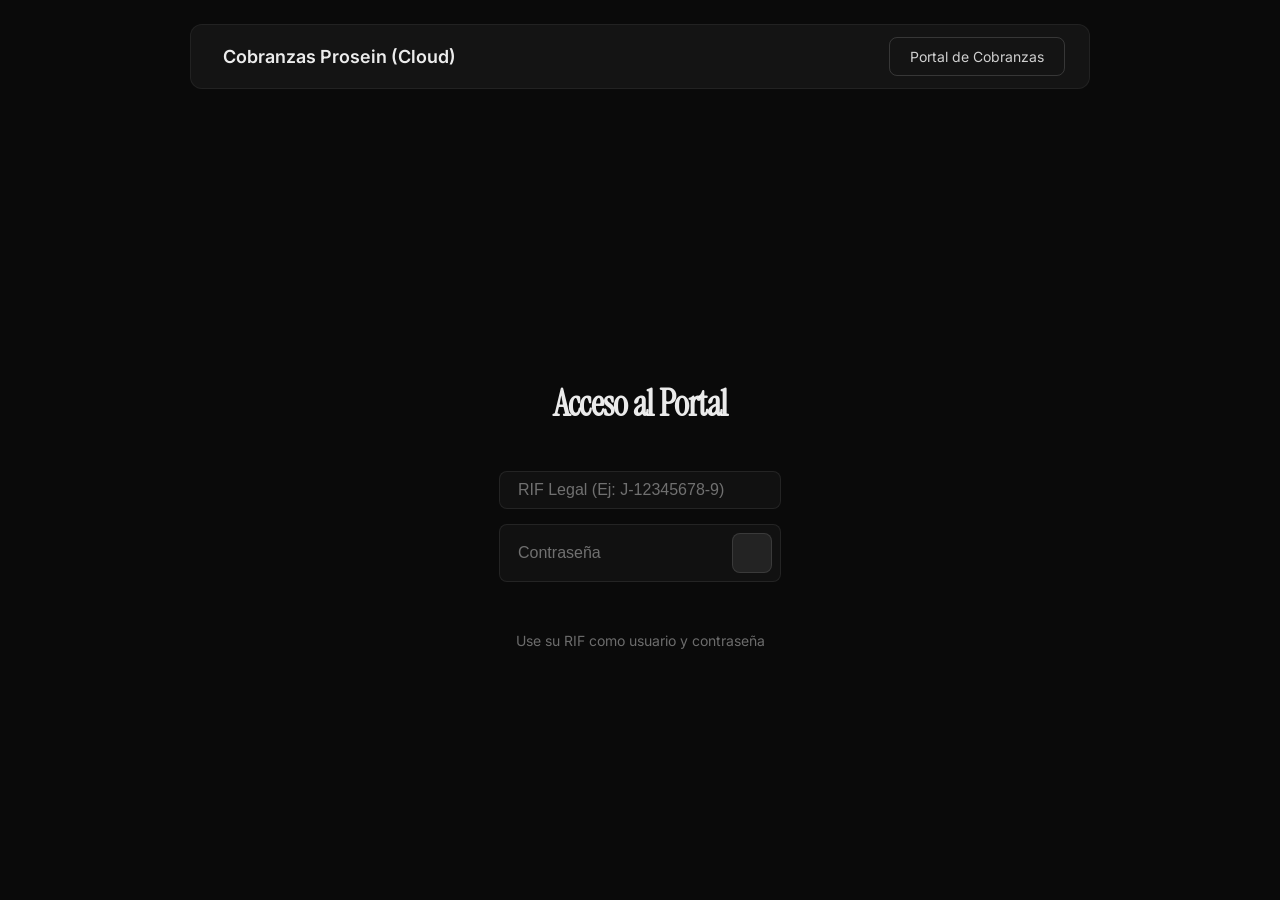
==== index.html @ 5aa5eebe "Rename Index.html to index.html" ====
<!DOCTYPE html>
<html lang="es">
<head>
    <meta charset="UTF-8">
    <meta name="viewport" content="width=device-width, initial-scale=1.0">
    <title>Portal de Cobranzas</title>
    <link rel="preconnect" href="https://fonts.googleapis.com">
    <link rel="preconnect" href="https://fonts.gstatic.com" crossorigin>
    <link rel="stylesheet" href="styles.css">

    <!-- CDN en orden correcto: Supabase → SheetJS → Lucide → app.js -->
    <script src="https://cdn.jsdelivr.net/npm/@supabase/supabase-js@2"></script>
    <script src="https://cdn.jsdelivr.net/npm/chart.js@4.4.2/dist/chart.umd.min.js"></script>
    <script src="https://cdn.sheetjs.com/xlsx-0.20.1/package/dist/xlsx.full.min.js"></script>
    <script src="https://unpkg.com/lucide@latest/dist/umd/lucide.js"></script>
</head>
<body>

    <!-- ===================== LOADER GLOBAL ===================== -->
    <div id="global-loader" class="hidden" style="position:fixed; inset:0; background:rgba(0,0,0,0.9); z-index:9999; display:none; flex-direction:column; justify-content:center; align-items:center; backdrop-filter: blur(10px);">
        <i data-lucide="loader-2" style="color:#22c55e; width:48px; height:48px; animation: spin 1s linear infinite;"></i>
        <p id="loader-text" style="color:white; margin-top:15px; font-family:monospace; letter-spacing: 2px;">SINCRONIZANDO CON LA NUBE...</p>
    </div>
    <style>@keyframes spin { 100% { transform: rotate(360deg); } }</style>

    <div class="app-container">

        <!-- ===================== NAVBAR ===================== -->
        <nav class="navbar">
            <div class="nav-inner liquid-glass">
                <div class="nav-brand">
                    <i data-lucide="globe"></i> Cobranzas Prosein (Cloud)
                </div>
                <div id="nav-actions">
                    <button id="btn-logout" class="btn-outline hidden"><i data-lucide="log-out"></i> Cerrar Sesión</button>
                    <span id="nav-status" class="btn-outline" style="pointer-events: none;">Portal de Cobranzas</span>
                </div>
            </div>
        </nav>

        <main class="main-content">

            <!-- ===================== LOGIN ===================== -->
            <section id="login-section" class="panel">
                <h1 class="title font-serif">Acceso al Portal</h1>
                <form id="login-form">
                    <div class="input-group liquid-glass">
                        <input type="text" id="login-username" placeholder="RIF Legal (Ej: J-12345678-9)" required>
                    </div>
                    <div class="input-group liquid-glass">
                        <input type="password" id="login-password" placeholder="Contraseña" required>
                        <button type="submit" class="btn-icon"><i data-lucide="arrow-right"></i></button>
                    </div>
                    <p id="login-error" class="error-msg hidden">Credenciales inválidas.</p>
                </form>
                <p style="text-align:center; font-size:14px; margin-top:15px; color:rgba(255,255,255,0.4);">
                    Use su RIF como usuario y contraseña
                </p>
            </section>



            <!-- ===================== PANEL ADMINISTRADOR ===================== -->
            <section id="admin-panel" class="panel hidden">

                <!-- Tabs admin -->
                <div style="display:flex;gap:10px;margin-bottom:20px;flex-wrap:wrap;">
                    <button class="btn-outline liquid-glass tab-admin active" onclick="switchAdminTab('dashboard')">
                        <i data-lucide="layout-dashboard"></i> Dashboard
                    </button>
                    <button class="btn-outline liquid-glass tab-admin" onclick="switchAdminTab('alertas')">
                        <i data-lucide="bell"></i> Alertas
                        <span id="badge-venc" style="background:#ef4444;color:black;border-radius:50%;padding:1px 6px;font-size:11px;margin-left:4px;"></span>
                    </button>
                    <button class="btn-outline liquid-glass tab-admin" onclick="switchAdminTab('buscador')">
                        <i data-lucide="search"></i> Clientes
                    </button>
                    <button class="btn-outline liquid-glass tab-admin" onclick="switchAdminTab('pagos')">
                        <i data-lucide="wallet"></i> Pagos
                    </button>
                    <button class="btn-outline liquid-glass tab-admin" onclick="switchAdminTab('cartera')">
                        <i data-lucide="upload-cloud"></i> Cartera
                    </button>
                    <button class="btn-outline liquid-glass tab-admin" onclick="switchAdminTab('usuarios')">
                        <i data-lucide="users"></i> Usuarios
                    </button>
                    <button class="btn-outline liquid-glass tab-admin" onclick="switchAdminTab('retenciones-admin')">
                        <i data-lucide="shield"></i> Retenciones
                    </button>

                </div>

                <!-- ═══════════════════════════════════════════════════
                     TAB 1: DASHBOARD PRINCIPAL
                ════════════════════════════════════════════════════ -->
                <div id="admin-tab-dashboard" class="admin-tab-content" style="width:100%;">

                    <!-- KPI Cards -->
                    <div style="display:grid;grid-template-columns:repeat(auto-fit,minmax(170px,1fr));gap:15px;margin-bottom:20px;">
                        <div class="card liquid-glass" style="text-align:center;padding:20px 15px;">
                            <i data-lucide="credit-card" style="width:24px;height:24px;color:#ef4444;margin:0 auto 8px;"></i>
                            <span style="font-size:11px;color:rgba(255,255,255,0.5);display:block;text-transform:uppercase;letter-spacing:1px;">Cartera Pendiente</span>
                            <strong id="kpi-cartera" class="font-serif" style="font-size:24px;color:#ef4444;">$0.00</strong>
                        </div>
                        <div class="card liquid-glass" style="text-align:center;padding:20px 15px;">
                            <i data-lucide="file-text" style="width:24px;height:24px;color:#3b82f6;margin:0 auto 8px;"></i>
                            <span style="font-size:11px;color:rgba(255,255,255,0.5);display:block;text-transform:uppercase;letter-spacing:1px;">Facturas Pendientes</span>
                            <strong id="kpi-facturas" class="font-serif" style="font-size:28px;color:#3b82f6;">0</strong>
                        </div>
                        <div class="card liquid-glass" style="text-align:center;padding:20px 15px;">
                            <i data-lucide="alert-triangle" style="width:24px;height:24px;color:#eab308;margin:0 auto 8px;"></i>
                            <span style="font-size:11px;color:rgba(255,255,255,0.5);display:block;text-transform:uppercase;letter-spacing:1px;">Facturas Vencidas</span>
                            <strong id="kpi-vencidas" class="font-serif" style="font-size:28px;color:#eab308;">0</strong>
                        </div>
                        <div class="card liquid-glass" style="text-align:center;padding:20px 15px;">
                            <i data-lucide="clock" style="width:24px;height:24px;color:#c084fc;margin:0 auto 8px;"></i>
                            <span style="font-size:11px;color:rgba(255,255,255,0.5);display:block;text-transform:uppercase;letter-spacing:1px;">Pagos por Revisar</span>
                            <strong id="kpi-rev" class="font-serif" style="font-size:28px;color:#c084fc;">0</strong>
                        </div>
                        <div class="card liquid-glass" style="text-align:center;padding:20px 15px;">
                            <i data-lucide="trending-up" style="width:24px;height:24px;color:#22c55e;margin:0 auto 8px;"></i>
                            <span style="font-size:11px;color:rgba(255,255,255,0.5);display:block;text-transform:uppercase;letter-spacing:1px;">Cobrado Este Mes</span>
                            <strong id="kpi-cobrado" class="font-serif" style="font-size:24px;color:#22c55e;">$0.00</strong>
                        </div>
                    </div>

                    <!-- Gráficos -->
                    <div style="display:grid;grid-template-columns:1fr 2fr;gap:15px;margin-bottom:20px;">
                        <!-- Dona -->
                        <div class="card liquid-glass" style="padding:20px;">
                            <h4 style="margin:0 0 15px;font-size:13px;color:rgba(255,255,255,0.5);text-transform:uppercase;letter-spacing:1px;">Estado de Cartera</h4>
                            <div style="position:relative;height:200px;">
                                <canvas id="chart-dona"></canvas>
                            </div>
                        </div>
                        <!-- Barras mensuales -->
                        <div class="card liquid-glass" style="padding:20px;">
                            <h4 style="margin:0 0 15px;font-size:13px;color:rgba(255,255,255,0.5);text-transform:uppercase;letter-spacing:1px;">Cobranza Mensual</h4>
                            <div style="position:relative;height:200px;">
                                <canvas id="chart-barras"></canvas>
                            </div>
                        </div>
                    </div>

                    <!-- Top 5 deudores -->
                    <div class="card liquid-glass" style="margin-bottom:20px;padding:20px;">
                        <h4 style="margin:0 0 15px;font-size:13px;color:rgba(255,255,255,0.5);text-transform:uppercase;letter-spacing:1px;">Top 5 Clientes por Deuda</h4>
                        <div style="position:relative;height:180px;">
                            <canvas id="chart-top5"></canvas>
                        </div>
                    </div>

                    <!-- KPIs secundarios (IDs legacy para compatibilidad) -->
                    <div class="flex-row" style="gap:15px;">
                        <div class="card liquid-glass col-40" style="text-align:center;">
                            <h3 style="margin:0;color:rgba(255,255,255,0.5);font-size:13px;">Clientes Activos</h3>
                            <p id="summary-clientes" class="font-serif" style="font-size:28px;margin:8px 0 0;">0</p>
                        </div>
                        <div class="card liquid-glass col-40" style="text-align:center;">
                            <h3 style="margin:0;color:rgba(255,255,255,0.5);font-size:13px;">Recaudación Aprobada Total</h3>
                            <p id="summary-recaudacion" class="font-serif text-green" style="font-size:28px;margin:8px 0 0;">$0.00</p>
                        </div>
                        <div class="card liquid-glass col-60" style="text-align:center;">
                            <h3 style="margin:0;color:rgba(255,255,255,0.5);font-size:13px;">Saldo Total Pendiente</h3>
                            <p id="summary-monto" class="font-serif" style="font-size:28px;margin:8px 0 0;color:#ef4444;">$0.00</p>
                        </div>
                    </div>
                </div>

                <!-- ═══════════════════════════════════════════════════
                     TAB 2: ALERTAS DE COBRANZA
                ════════════════════════════════════════════════════ -->
                <div id="admin-tab-alertas" class="admin-tab-content hidden" style="width:100%;">

                    <!-- Vencidas -->
                    <div class="card liquid-glass" style="margin-bottom:15px;border-color:#ef4444;">
                        <div style="display:flex;align-items:center;gap:10px;margin-bottom:12px;">
                            <i data-lucide="alert-circle" style="width:20px;height:20px;color:#ef4444;"></i>
                            <h3 style="margin:0;color:#ef4444;font-size:15px;">FACTURAS VENCIDAS</h3>
                        </div>
                        <div class="table-container">
                            <table>
                                <thead><tr><th>Cliente (RIF)</th><th>Factura</th><th>Saldo</th><th>Días Vencida</th></tr></thead>
                                <tbody id="alerts-vencidas-tbody"></tbody>
                            </table>
                        </div>
                    </div>

                    <!-- Próximas a vencer -->
                    <div class="card liquid-glass" style="margin-bottom:15px;border-color:#eab308;">
                        <div style="display:flex;align-items:center;gap:10px;margin-bottom:12px;">
                            <i data-lucide="clock" style="width:20px;height:20px;color:#eab308;"></i>
                            <h3 style="margin:0;color:#eab308;font-size:15px;">PRÓXIMAS A VENCER (7 días)</h3>
                        </div>
                        <div class="table-container">
                            <table>
                                <thead><tr><th>Cliente (RIF)</th><th>Factura</th><th>Vencimiento</th><th>Saldo</th></tr></thead>
                                <tbody id="alerts-proximas-tbody"></tbody>
                            </table>
                        </div>
                    </div>

                    <!-- Pagos parciales -->
                    <div class="card liquid-glass" style="border-color:#3b82f6;">
                        <div style="display:flex;align-items:center;gap:10px;margin-bottom:12px;">
                            <i data-lucide="git-branch" style="width:20px;height:20px;color:#3b82f6;"></i>
                            <h3 style="margin:0;color:#3b82f6;font-size:15px;">PAGOS PARCIALES ACTIVOS</h3>
                        </div>
                        <div class="table-container">
                            <table>
                                <thead><tr><th>Cliente (RIF)</th><th>Factura</th><th>Abonado</th><th>Saldo Restante</th></tr></thead>
                                <tbody id="alerts-parciales-tbody"></tbody>
                            </table>
                        </div>
                    </div>
                </div>

                <!-- ═══════════════════════════════════════════════════
                     TAB 3: BUSCADOR DE CLIENTES
                ════════════════════════════════════════════════════ -->
                <div id="admin-tab-buscador" class="admin-tab-content hidden" style="width:100%;">
                    <div class="card liquid-glass" style="margin-bottom:15px;">
                        <h3 style="margin:0 0 12px;font-size:15px;">Buscar Cliente por RIF</h3>
                        <div style="display:flex;gap:10px;align-items:center;">
                            <div class="input-group liquid-glass" style="flex:1;margin-bottom:0;padding:10px 15px;border-radius:10px;">
                                <input type="text" id="search-rif-input" placeholder="Ej: J-12345678  (Enter para buscar)" style="font-family:monospace;">
                            </div>
                            <button class="btn-solid" onclick="searchClients()"
                                    style="width:auto;background:#3b82f6;color:black;padding:10px 20px;">
                                <i data-lucide="search"></i> Buscar
                            </button>
                        </div>
                    </div>
                    <div id="client-profile-wrap"></div>
                </div>

                <!-- ═══════════════════════════════════════════════════
                     TAB 4: GESTIÓN DE PAGOS
                ════════════════════════════════════════════════════ -->
                <div id="admin-tab-pagos" class="admin-tab-content hidden" style="width:100%;">
                    <div class="card liquid-glass" style="margin-bottom:15px;">
                        <div style="display:flex;justify-content:space-between;align-items:center;margin-bottom:12px;flex-wrap:wrap;gap:10px;">
                            <h3 style="margin:0;font-size:15px;">Filtros</h3>
                            <div style="display:flex;gap:8px;">
                                <button class="btn-solid" onclick="filterPayments()"
                                        style="width:auto;background:#3b82f6;color:black;padding:7px 14px;font-size:13px;">
                                    <i data-lucide="filter"></i> Aplicar
                                </button>
                                <button class="btn-outline" onclick="clearPaymentFilters()"
                                        style="width:auto;padding:7px 14px;font-size:13px;">
                                    Limpiar
                                </button>
                                <button class="btn-outline" onclick="exportPaymentsExcel()"
                                        id="btn-exportar"
                                        style="width:auto;padding:7px 14px;font-size:13px;">
                                    <i data-lucide="download"></i> Excel
                                </button>
                            </div>
                        </div>
                        <div style="display:grid;grid-template-columns:repeat(auto-fit,minmax(150px,1fr));gap:10px;">
                            <div class="input-group liquid-glass" style="margin-bottom:0;padding:8px 12px;border-radius:8px;">
                                <input type="text" id="filtro-rif" placeholder="RIF cliente" style="font-size:13px;font-family:monospace;">
                            </div>
                            <div class="input-group liquid-glass" style="margin-bottom:0;padding:8px 12px;border-radius:8px;">
                                <input type="text" id="filtro-factura" placeholder="N° Factura" style="font-size:13px;">
                            </div>
                            <div class="input-group liquid-glass" style="margin-bottom:0;padding:8px 12px;border-radius:8px;">
                                <select id="filtro-status" style="background:transparent;color:white;border:none;width:100%;outline:none;font-size:13px;">
                                    <option value="" style="color:black;">Todos los estados</option>
                                    <option value="Pendiente" style="color:black;">Pendiente</option>
                                    <option value="Aprobado" style="color:black;">Aprobado</option>
                                    <option value="Rechazado" style="color:black;">Rechazado</option>
                                </select>
                            </div>
                            <div class="input-group liquid-glass" style="margin-bottom:0;padding:8px 12px;border-radius:8px;">
                                <select id="filtro-metodo" style="background:transparent;color:white;border:none;width:100%;outline:none;font-size:13px;">
                                    <option value="" style="color:black;">Todos los métodos</option>
                                    <option value="Efectivo USD" style="color:black;">Efectivo USD</option>
                                    <option value="Binance" style="color:black;">Binance</option>
                                    <option value="Zelle" style="color:black;">Zelle</option>
                                    <option value="Transferencia VES" style="color:black;">Transferencia VES</option>
                                    <option value="Transferencia USD" style="color:black;">Transferencia USD</option>
                                </select>
                            </div>
                            <div class="input-group liquid-glass" style="margin-bottom:0;padding:8px 12px;border-radius:8px;">
                                <input type="date" id="filtro-fecha" style="font-size:13px;color-scheme:dark;">
                            </div>
                        </div>
                    </div>

                    <div class="card liquid-glass">
                        <div class="table-container">
                            <table>
                                <thead>
                                    <tr>
                                        <th>Cliente (RIF)</th>
                                        <th>Factura(s)</th>
                                        <th>Tipo</th>
                                        <th>Concepto</th>
                                        <th>Monto</th>
                                        <th>Método</th>
                                        <th>Referencia</th>
                                        <th>Fecha</th>
                                        <th>Estado</th>
                                        <th>Procesado por</th>
                                        <th>Fecha proc.</th>
                                        <th>Acciones</th>
                                    </tr>
                                </thead>
                                <tbody id="admin-payments-tbody">
                                    <tr><td colspan="12" style="text-align:center;color:rgba(255,255,255,0.4);padding:20px;">Cargando pagos...</td></tr>
                                </tbody>
                            </table>
                        </div>
                    </div>
                </div>

                <!-- ═══════════════════════════════════════════════════
                     TAB 5: CARTERA (carga de Excel + mantenimiento)
                ════════════════════════════════════════════════════ -->
                <div id="admin-tab-cartera" class="admin-tab-content hidden" style="width:100%;">

                    <div class="card liquid-glass" style="margin-bottom:15px;border-color:#8b5cf6;">
                        <h3 style="margin:0 0 15px;color:#8b5cf6;font-size:15px;"><i data-lucide="book-open"></i> Importar Directorio (Socio del Negocio → RIF)</h3>
                        <div style="display:flex;gap:15px;align-items:flex-end;flex-wrap:wrap;">
                            <div style="flex:1;min-width:200px;">
                                <label style="font-size:11px;color:rgba(255,255,255,0.5);display:block;margin-bottom:6px;">ARCHIVO EXCEL (.xlsx)</label>
                                <input type="file" id="directorio-file" accept=".xlsx,.xls"
                                       style="color:white;width:100%;padding:8px;border-radius:8px;background:rgba(0,0,0,0.3);border:1px solid rgba(255,255,255,0.1);">
                            </div>
                            <button onclick="importarDirectorio()" class="btn-solid"
                                    style="width:auto;background:#8b5cf6;color:black;padding:10px 18px;">
                                <i data-lucide="book-open"></i> Importar Directorio
                            </button>
                        </div>
                        <p style="font-size:12px;color:rgba(255,255,255,0.4);margin:12px 0 0;">
                            Columnas: <strong>Nombre</strong> · <strong>Código (RIF)</strong> · <strong>Agente de Retención</strong> (opcional)<br>
                            Con cada fila se crea un usuario con <strong>usuario = RIF</strong> y <strong>contraseña = RIF</strong>.<br>
                            Debe importarse <strong>antes</strong> de cargar la cartera.
                        </p>
                    </div>

                    <div class="card liquid-glass" style="margin-bottom:15px;border-color:#3b82f6;">
                        <h3 style="margin:0 0 15px;color:#3b82f6;font-size:15px;"><i data-lucide="upload-cloud"></i> Importar Cartera desde Excel</h3>
                        <div style="display:flex;gap:15px;align-items:flex-end;flex-wrap:wrap;">
                            <div style="flex:1;min-width:200px;">
                                <label style="font-size:11px;color:rgba(255,255,255,0.5);display:block;margin-bottom:6px;">ARCHIVO EXCEL (.xlsx)</label>
                                <input type="file" id="excel-file" accept=".xlsx,.xls"
                                       style="color:white;width:100%;padding:8px;border-radius:8px;background:rgba(0,0,0,0.3);border:1px solid rgba(255,255,255,0.1);">
                            </div>
                            <button onclick="importarExcelCartera()" class="btn-solid"
                                    style="width:auto;background:#3b82f6;color:black;padding:10px 18px;">
                                <i data-lucide="upload-cloud"></i> Subir a Supabase
                            </button>
                            <button onclick="archivarOrdenesLiquidadas()" class="btn-outline"
                                    style="width:auto;color:#eab308;border-color:#eab308;padding:10px 18px;">
                                <i data-lucide="archive"></i> Archivar $0
                            </button>
                        </div>
                        <p style="font-size:12px;color:rgba(255,255,255,0.4);margin:12px 0 0;">
                            Columnas requeridas: <strong>Socio del Negocio</strong> · <strong>N.º Factura</strong> · <strong>Gran Total</strong> · <strong>Fecha Venc.</strong><br>
                            * El RIF se obtiene del Directorio (debe importarse primero).<br>
                            * Facturas con letras en el número se tratan como <strong>Ajustes</strong> (no generan IVA).
                        </p>
                    </div>

                    <div class="card liquid-glass" style="margin-bottom:15px;">
                        <div style="display:flex;justify-content:space-between;align-items:center;margin-bottom:12px;">
                            <h3 style="margin:0;font-size:15px;">Exportar Cartera Actual</h3>
                            <button onclick="exportCarteraExcel()" class="btn-outline"
                                    style="width:auto;padding:8px 16px;font-size:13px;">
                                <i data-lucide="download"></i> Descargar Excel
                            </button>
                        </div>
                        <!-- Aging legacy: IDs mantenidos -->
                        <div style="display:flex;gap:15px;flex-wrap:wrap;">
                            <div style="flex:1;min-width:120px;background:rgba(74,222,128,0.08);border:1px solid #22c55e40;padding:15px;border-radius:10px;text-align:center;">
                                <span style="font-size:11px;color:#22c55e;display:block;margin-bottom:4px;">VIGENTE</span>
                                <strong id="aging-0" class="font-serif" style="font-size:20px;">$0.00</strong>
                            </div>
                            <div style="flex:1;min-width:120px;background:rgba(251,191,36,0.08);border:1px solid #eab30840;padding:15px;border-radius:10px;text-align:center;">
                                <span style="font-size:11px;color:#eab308;display:block;margin-bottom:4px;">1–30 DÍAS VENCIDA</span>
                                <strong id="aging-30" class="font-serif" style="font-size:20px;">$0.00</strong>
                            </div>
                            <div style="flex:1;min-width:120px;background:rgba(248,113,113,0.08);border:1px solid #ef444440;padding:15px;border-radius:10px;text-align:center;">
                                <span style="font-size:11px;color:#ef4444;display:block;margin-bottom:4px;">+31 DÍAS (CRÍTICO)</span>
                                <strong id="aging-60" class="font-serif" style="font-size:20px;">$0.00</strong>
                            </div>
                        </div>
                    </div>
                </div>

                <!-- ═══════════════════════════════════════════════════
                     TAB 6: USUARIOS
                ════════════════════════════════════════════════════ -->
                <div id="admin-tab-usuarios" class="admin-tab-content hidden" style="width:100%;">
                    <!-- Acciones superiores -->
                    <div style="display:flex;gap:10px;margin-bottom:15px;flex-wrap:wrap;align-items:center;">
                        <button class="btn-solid" onclick="abrirModalUsuario()"
                                style="width:auto;background:#22c55e;color:black;padding:9px 18px;font-size:13px;">
                            <i data-lucide="plus"></i> Nueva Empresa
                        </button>
                        <div style="display:flex;gap:8px;align-items:center;">
                            <input type="file" id="excel-usuarios-file" accept=".xlsx,.xls"
                                   style="font-size:12px;color:white;max-width:200px;padding:5px;
                                          background:rgba(0,0,0,0.3);border:1px solid rgba(255,255,255,0.15);
                                          border-radius:7px;">
                            <button class="btn-outline" onclick="importarExcelUsuarios()"
                                    style="width:auto;padding:8px 14px;font-size:13px;">
                                <i data-lucide="upload"></i> Importar Excel
                            </button>
                        </div>
                    </div>
                    <div class="card liquid-glass">
                        <h3 style="margin:0 0 15px;font-size:15px;">Clientes / Empresas Registradas</h3>
                        <div class="table-container">
                            <table>
                                <thead>
                                    <tr>
                                        <th>RIF</th>
                                        <th>Nombre Empresa</th>
                                        <th>Email</th>
                                        <th>Teléfono</th>
                                        <th>Agente Ret.</th>
                                        <th>Estado</th>
                                        <th>Acciones</th>
                                    </tr>
                                </thead>
                                <tbody id="admin-users-tbody"></tbody>
                            </table>
                        </div>
                    </div>
                </div>

                <!-- ═══════════════════════════════════════════════════
                     TAB 7: RETENCIONES (admin)
                ════════════════════════════════════════════════════ -->
                <div id="admin-tab-retenciones-admin" class="admin-tab-content hidden" style="width:100%;">
                    <div class="card liquid-glass">
                        <h3 style="margin:0 0 15px;font-size:15px;">Comprobantes de Retención IVA</h3>
                        <div class="table-container">
                            <table>
                                <thead>
                                    <tr>
                                        <th>RIF Cliente</th>
                                        <th>Factura</th>
                                        <th>Monto Retenido</th>
                                        <th>Fecha Subida</th>
                                        <th>Estado</th>
                                        <th>Procesado por</th>
                                        <th>Fecha proc.</th>
                                        <th>Observación</th>
                                        <th>Acciones</th>
                                    </tr>
                                </thead>
                                <tbody id="admin-ret-tbody">
                                    <tr><td colspan="9" style="text-align:center;color:rgba(255,255,255,0.4);padding:16px;">Cargando...</td></tr>
                                </tbody>
                            </table>
                        </div>
                    </div>
                </div>

            </section>

                        <!-- ===================== PANEL CLIENTE ===================== -->
            <section id="client-panel" class="panel hidden">
                <h1 class="title font-serif" style="margin-bottom: 10px;">Mi Portal de Clientes</h1>

                <!-- Tabs cliente -->
                <div style="display:flex; gap:10px; margin-bottom:20px;">
                    <button class="btn-outline liquid-glass tab-client active" onclick="switchClientTab('estado')">
                        <i data-lucide="file-text"></i> Estado de Cuenta
                    </button>
                    <button class="btn-outline liquid-glass tab-client" onclick="switchClientTab('historial')">
                        <i data-lucide="history"></i> Historial de Pagos
                    </button>
                    <button class="btn-outline liquid-glass tab-client" onclick="switchClientTab('iva')">
                        <i data-lucide="percent"></i> IVA Bs
                    </button>
                    <button class="btn-outline liquid-glass tab-client hidden" id="btn-tab-retenciones" onclick="switchClientTab('retenciones')">
                        <i data-lucide="shield"></i> Comprobantes Retención
                    </button>
                </div>

                <!-- Tab: Estado de Cuenta (Base USD) -->
                <div id="client-tab-estado" class="client-tab-content" style="width: 100%;">

                    <!-- Paz y Salvo -->
                    <div id="paz-y-salvo" class="card liquid-glass hidden"
                         style="text-align:center; padding:40px; margin-bottom:20px; border:1px solid #22c55e;">
                        <i data-lucide="award" style="width:64px; height:64px; color:#22c55e; margin:0 auto 15px;"></i>
                        <h2 class="font-serif" style="font-size:32px; margin:0;">Usted se encuentra Solvente</h2>
                        <p style="color:rgba(255,255,255,0.6);">No presenta saldos pendientes en USD.</p>
                        <button onclick="window.print()" class="btn-solid"
                                style="max-width:200px; margin:20px auto 0; background:#22c55e; color:black;">
                            <i data-lucide="printer"></i> Imprimir Constancia
                        </button>
                    </div>

                    <!-- Contenedor facturas + formulario -->
                    <div id="client-debt-container" class="flex-row" style="align-items: flex-start;">

                        <!-- Lista de facturas -->
                        <div class="col-60" style="display:flex; flex-direction:column; gap:15px;">
                            <div id="invoices-container" style="width: 100%;"></div>
                            <div class="card liquid-glass" style="display:flex; justify-content:space-between; align-items:center;">
                                <span style="color:rgba(255,255,255,0.6);">Total Seleccionado USD:</span>
                                <span class="font-serif" style="font-size:24px; color:#22c55e;">$<span id="total-amount">0.00</span></span>
                            </div>
                        </div>

                        <!-- Formulario de pago USD -->
                        <div class="card liquid-glass col-40" id="usd-payment-card">
                            <h2 style="margin-top:0;">Reportar Pago en USD</h2>
                            <p id="payment-error" class="error-msg hidden" style="text-align:left; margin-bottom:10px;"></p>
                            <form id="payment-form" style="display:flex; flex-direction:column; gap:15px;">

                                <div>
                                    <label style="font-size:12px; color:rgba(255,255,255,0.6);">MONTO A PAGAR (USD) *</label>
                                    <div class="input-group liquid-glass" style="margin-bottom:0; padding:12px; border-radius:12px; background:rgba(0,0,0,0.5);">
                                        <input type="text" id="pago-monto" placeholder="0.00" readonly
                                               style="color:#22c55e; font-weight:bold; cursor:not-allowed;">
                                    </div>
                                </div>

                                <div>
                                    <label style="font-size:12px; color:rgba(255,255,255,0.6);">MÉTODO DE PAGO USD *</label>
                                    <div class="input-group liquid-glass" style="margin-bottom:0; padding:12px; border-radius:12px;">
                                        <select id="pago-metodo" required
                                                style="background:transparent; color:white; border:none; width:100%; outline:none;">
                                            <option value="" disabled selected style="color:black;">Seleccione método...</option>
                                            <optgroup label="USD">
                                                <option value="Efectivo USD"       style="color:black;">Efectivo USD</option>
                                                <option value="Binance"            style="color:black;">Binance</option>
                                                <option value="Zelle"              style="color:black;">Zelle</option>
                                                <option value="Transferencia USD"  style="color:black;">Transferencia USD</option>
                                            </optgroup>
                                            <optgroup label="VES (Bolívares)" id="pago-metodo-ves-group">
                                                <option value="Transferencia VES"  style="color:black;">Transferencia VES</option>
                                                <option value="Pago Móvil"         style="color:black;">Pago Móvil</option>
                                            </optgroup>
                                        </select>
                                    </div>
                                </div>

                                <div id="usd-ves-notice" class="hidden" style="padding:12px 16px; background:rgba(234,179,8,0.1); border:1px solid rgba(234,179,8,0.3); border-radius:10px; margin-bottom:0; font-size:14px; color:#eab308;">
                                    <i data-lucide="info" style="width:18px;height:18px;vertical-align:middle;margin-right:6px;"></i>
                                    Consulte el monto a pagar con su ejecutivo de ventas
                                </div>

                                <div>
                                    <label style="font-size:12px; color:rgba(255,255,255,0.6);">REFERENCIA / N° COMPROBANTE *</label>
                                    <div class="input-group liquid-glass" style="margin-bottom:0; padding:12px; border-radius:12px;">
                                        <input type="text" id="pago-ref" placeholder="Ej: 4810294" required>
                                    </div>
                                </div>

                                <div>
                                    <label style="font-size:12px; color:rgba(255,255,255,0.6);">FECHA DE EJECUCIÓN *</label>
                                    <div class="input-group liquid-glass" style="margin-bottom:0; padding:12px; border-radius:12px;">
                                        <input type="date" id="pago-date" required style="color-scheme:dark;">
                                    </div>
                                </div>

                                <div>
                                    <label style="font-size:12px; color:rgba(255,255,255,0.6);">SOPORTE DIGITAL (FOTO/CAPTURA) *</label>
                                    <div class="input-group liquid-glass" style="margin-bottom:0; padding:12px; border-radius:12px;">
                                        <input type="file" id="pago-soporte" accept=".jpg,.jpeg,.png,.webp" style="font-size:14px;">
                                    </div>
                                    <small style="color:rgba(255,255,255,0.4); font-size:11px;">Formatos: JPG, PNG, WEBP. Máx. 5 MB.</small>
                                </div>

                                <button type="submit" id="btn-submit-payment" class="btn-solid" disabled>
                                    Enviar Pago USD <i data-lucide="arrow-right"></i>
                                </button>

                            </form>
                        </div>
                    </div>
                </div>

                <!-- Tab: Historial -->
                <div id="client-tab-historial" class="client-tab-content hidden" style="width: 100%;">
                    <div class="card liquid-glass">
                        <h2 style="margin-top:0;">Mis Reportes Enviados</h2>
                        <div class="table-container">
                            <table>
                                <thead>
                                    <tr>
                                        <th>Fecha</th>
                                        <th>Factura(s)</th>
                                        <th>Concepto</th>
                                        <th>Monto</th>
                                        <th>Método</th>
                                        <th>Referencia</th>
                                        <th>Estado</th>
                                        <th>Soporte</th>
                                    </tr>
                                </thead>
                                <tbody id="client-history-tbody">
                                    <tr>
                                        <td colspan="8" style="text-align:center; color:rgba(255,255,255,0.4);">No ha realizado operaciones.</td>
                                    </tr>
                                </tbody>
                            </table>
                        </div>
                    </div>
                </div>

                <!-- Tab: Comprobantes Retención -->
                <div id="client-tab-retenciones" class="client-tab-content hidden" style="width:100%;">
                    <div class="card liquid-glass">
                        <h2 style="margin-top:0;display:flex;align-items:center;gap:8px;">
                            <i data-lucide="shield" style="width:20px;height:20px;color:#c084fc;"></i>
                            Comprobantes de Retención IVA
                        </h2>
                        <p style="font-size:13px;color:rgba(255,255,255,0.5);margin-bottom:15px;">
                            Como Agente de Retención, debe subir el comprobante por el <strong>75% del IVA</strong> retenido.
                            El 25% restante se paga en la pestaña <strong>IVA Bs</strong>.
                        </p>
                        <div id="retenciones-container"></div>
                    </div>
                </div>

                <!-- Tab: IVA Bs -->
                <div id="client-tab-iva" class="client-tab-content hidden" style="width:100%;">

                    <div id="paz-y-salvo-iva" class="card liquid-glass hidden"
                         style="text-align:center; padding:40px; margin-bottom:20px; border:1px solid #eab308;">
                        <i data-lucide="check-circle" style="width:64px; height:64px; color:#22c55e; margin:0 auto 15px;"></i>
                        <h2 class="font-serif" style="font-size:32px; margin:0;">Sin IVA Pendiente</h2>
                        <p style="color:rgba(255,255,255,0.6);">No tiene IVA pendiente por pagar en este momento.</p>
                    </div>

                    <div id="iva-debt-container" style="width:100%;">
                        <div id="iva-invoices-container" style="width:100%; display:flex; flex-direction:column; gap:15px;"></div>

                        <div class="card liquid-glass" style="display:flex; justify-content:space-between; align-items:center; margin-top:15px;">
                            <span style="color:rgba(255,255,255,0.6);">Total IVA Seleccionado:</span>
                            <span class="font-serif" style="font-size:24px; color:#eab308;">Bs <span id="iva-total-amount">0.00</span></span>
                        </div>

                        <div class="card liquid-glass" style="margin-top:15px;">
                            <h2 style="margin-top:0;">Reportar Pago de IVA (Bs)</h2>
                            <p id="iva-payment-error" class="error-msg hidden" style="text-align:left; margin-bottom:10px;"></p>
                            <div id="iva-bs-notice" class="hidden" style="padding:12px 16px; background:rgba(234,179,8,0.1); border:1px solid rgba(234,179,8,0.3); border-radius:10px; margin-bottom:15px; font-size:14px; color:#eab308;">
                                <i data-lucide="info" style="width:18px;height:18px;vertical-align:middle;margin-right:6px;"></i>
                                Consulte el monto a pagar con su asesor asignado
                            </div>
                            <div id="iva-agente-notice" class="hidden" style="padding:12px 16px; background:rgba(192,132,252,0.1); border:1px solid rgba(192,132,252,0.3); border-radius:10px; margin-bottom:15px; font-size:14px; color:#c084fc;">
                                <i data-lucide="info" style="width:18px;height:18px;vertical-align:middle;margin-right:6px;"></i>
                                Usted es <strong>Agente de Retención</strong> — paga el <strong>25% del IVA</strong>.
                                El 75% restante debe reportarlo en <strong>Comprobantes Retención</strong>.
                            </div>
                            <form id="iva-payment-form" style="display:flex; flex-direction:column; gap:15px;">
                                <div>
                                    <label style="font-size:12px; color:rgba(255,255,255,0.6);">MONTO A PAGAR (Bs) *</label>
                                    <div class="input-group liquid-glass" style="margin-bottom:0; padding:12px; border-radius:12px; background:rgba(0,0,0,0.5);">
                                        <input type="text" id="iva-pago-monto" placeholder="0.00" readonly
                                               style="color:#eab308; font-weight:bold; cursor:not-allowed;">
                                    </div>
                                </div>
                                <div>
                                    <label style="font-size:12px; color:rgba(255,255,255,0.6);">MÉTODO DE PAGO *</label>
                                    <div class="input-group liquid-glass" style="margin-bottom:0; padding:12px; border-radius:12px;">
                                        <select id="iva-pago-metodo" required
                                                style="background:transparent; color:white; border:none; width:100%; outline:none;">
                                            <option value="" disabled selected style="color:black;">Seleccione método...</option>
                                            <option value="Transferencia VES" style="color:black;">Transferencia VES</option>
                                            <option value="Pago Móvil" style="color:black;">Pago Móvil</option>
                                        </select>
                                    </div>
                                </div>
                                <div>
                                    <label style="font-size:12px; color:rgba(255,255,255,0.6);">REFERENCIA / N° COMPROBANTE *</label>
                                    <div class="input-group liquid-glass" style="margin-bottom:0; padding:12px; border-radius:12px;">
                                        <input type="text" id="iva-pago-ref" placeholder="Ej: 4810294" required>
                                    </div>
                                </div>
                                <div>
                                    <label style="font-size:12px; color:rgba(255,255,255,0.6);">FECHA DE EJECUCIÓN *</label>
                                    <div class="input-group liquid-glass" style="margin-bottom:0; padding:12px; border-radius:12px;">
                                        <input type="date" id="iva-pago-date" required style="color-scheme:dark;">
                                    </div>
                                </div>
                                <div>
                                    <label style="font-size:12px; color:rgba(255,255,255,0.6);">SOPORTE DIGITAL (FOTO/CAPTURA) *</label>
                                    <div class="input-group liquid-glass" style="margin-bottom:0; padding:12px; border-radius:12px;">
                                        <input type="file" id="iva-pago-soporte" accept=".jpg,.jpeg,.png,.webp" style="font-size:14px;">
                                    </div>
                                    <small style="color:rgba(255,255,255,0.4); font-size:11px;">Formatos: JPG, PNG, WEBP. Máx. 5 MB.</small>
                                </div>
                                <button type="submit" id="btn-submit-iva-payment" class="btn-solid" disabled
                                        style="background:#eab308; color:black;">
                                    Enviar Pago IVA <i data-lucide="arrow-right"></i>
                                </button>
                            </form>
                        </div>
                    </div>
                </div>

            </section>

            <!-- ===================== PANTALLA DE ÉXITO ===================== -->
            <section id="success-section" class="panel hidden">
                <div class="card liquid-glass" style="text-align:center; padding:50px;">
                    <i data-lucide="check-circle-2" style="width:64px; height:64px; color:#22c55e; margin:0 auto 20px;"></i>
                    <h1 class="title font-serif" style="margin-bottom:10px;">¡Comprobante Registrado!</h1>
                    <p style="color:rgba(255,255,255,0.6);">La información ha sido enviada exitosamente a nuestra base de datos en Supabase.</p>
                    <button id="btn-restart" class="btn-outline liquid-glass" style="margin:30px auto 0;">
                        Volver al Estado de Cuenta
                    </button>
                </div>
            </section>

        </main>
    </div>

    <!-- ===================== MODAL USUARIO (crear / editar) ===================== -->
    <div id="modal-usuario"
         style="position:fixed;inset:0;background:rgba(0,0,0,0.85);backdrop-filter:blur(6px);
                z-index:9998;display:none;align-items:center;justify-content:center;padding:20px;">
        <div class="card liquid-glass" style="width:100%;max-width:480px;position:relative;max-height:90vh;overflow-y:auto;">
            <button onclick="cerrarModalUsuario()"
                    style="position:absolute;top:12px;right:12px;background:rgba(255,255,255,0.1);
                           border:none;color:white;width:28px;height:28px;border-radius:50%;
                           cursor:pointer;font-size:16px;line-height:28px;text-align:center;">✕</button>
            <h3 id="modal-usuario-titulo" style="margin:0 0 20px;font-size:17px;">Nueva Empresa</h3>
            <p id="mu-error" class="error-msg hidden" style="margin-bottom:12px;"></p>
            <form id="form-modal-usuario" style="display:flex;flex-direction:column;gap:12px;">
                <div>
                    <label style="font-size:11px;color:rgba(255,255,255,0.5);display:block;margin-bottom:4px;">RIF *</label>
                    <div class="input-group liquid-glass" style="margin-bottom:0;padding:10px 14px;border-radius:9px;">
                        <input type="text" id="mu-rif" placeholder="J-12345678" required style="font-family:monospace;">
                    </div>
                </div>
                <div>
                    <label style="font-size:11px;color:rgba(255,255,255,0.5);display:block;margin-bottom:4px;">Nombre Empresa</label>
                    <div class="input-group liquid-glass" style="margin-bottom:0;padding:10px 14px;border-radius:9px;">
                        <input type="text" id="mu-nombre" placeholder="Empresa S.A.">
                    </div>
                </div>
                <div style="display:grid;grid-template-columns:1fr 1fr;gap:10px;">
                    <div>
                        <label style="font-size:11px;color:rgba(255,255,255,0.5);display:block;margin-bottom:4px;">Email</label>
                        <div class="input-group liquid-glass" style="margin-bottom:0;padding:10px 14px;border-radius:9px;">
                            <input type="email" id="mu-email" placeholder="correo@empresa.com">
                        </div>
                    </div>
                    <div>
                        <label style="font-size:11px;color:rgba(255,255,255,0.5);display:block;margin-bottom:4px;">Teléfono</label>
                        <div class="input-group liquid-glass" style="margin-bottom:0;padding:10px 14px;border-radius:9px;">
                            <input type="tel" id="mu-telefono" placeholder="+58 424...">
                        </div>
                    </div>
                </div>
                <div>
                    <label style="font-size:11px;color:rgba(255,255,255,0.5);display:block;margin-bottom:4px;">Contraseña <span style="color:rgba(255,255,255,0.3);">(dejar en blanco para no cambiar)</span></label>
                    <div class="input-group liquid-glass" style="margin-bottom:0;padding:10px 14px;border-radius:9px;">
                        <input type="password" id="mu-password" placeholder="Mínimo 4 caracteres">
                    </div>
                </div>
                <div style="display:flex;gap:20px;padding:4px 0;flex-wrap:wrap;">
                    <label style="cursor:pointer;display:flex;align-items:center;gap:8px;font-size:13px;">
                        <input type="checkbox" id="mu-activo" checked style="width:auto;">
                        Activo
                    </label>
                    <label style="cursor:pointer;display:flex;align-items:center;gap:8px;font-size:13px;">
                        <input type="checkbox" id="mu-agente" style="width:auto;">
                        Agente de Retención
                    </label>
                </div>
                <button type="submit" class="btn-solid"
                        style="background:#22c55e;color:black;font-weight:bold;padding:12px;margin-top:4px;">
                    Guardar Empresa
                </button>
            </form>
        </div>
    </div>

    <!-- ===================== MODAL SOPORTE ===================== -->
    <div id="modal-soporte"
         style="position:fixed; top:0; left:0; width:100%; height:100%;
                background:rgba(0,0,0,0.88); backdrop-filter:blur(6px);
                z-index:9999; display:none; align-items:center;
                justify-content:center; flex-direction:column;">
        <div style="position:relative; max-width:90vw; max-height:78vh;
                    overflow:hidden; border-radius:12px; box-shadow:0 0 40px rgba(0,0,0,0.8);">
            <img id="img-soporte" src="" alt="Comprobante de pago"
                 style="max-width:100%; max-height:78vh; object-fit:contain;
                        background:#000; display:block; border-radius:12px;">
        </div>
        <button id="close-modal-soporte" class="btn-solid"
                onclick="cerrarModalSoporte()"
                style="margin-top:18px; width:auto; padding: 10px 30px;
                       background:#ef4444; color:black; font-weight:bold;">
            ✕ Cerrar Visualizador
        </button>
        <p style="margin-top:8px; font-size:12px; color:rgba(255,255,255,0.4);">
            También puedes hacer clic fuera de la imagen para cerrar
        </p>
    </div>

    <!-- ── BARRA INFERIOR MÓVIL (visible solo en ≤768px) ─────── -->
    <div id="mobile-pay-bar">
        <div class="bar-total-wrap">
            <span class="bar-label">Total seleccionado</span>
            <span class="bar-amount" id="mobile-bar-amount">$<span id="mobile-total-mirror">0.00</span></span>
        </div>
        <button class="bar-btn" id="mobile-pay-btn" disabled>
            Continuar pago →
        </button>
    </div>

    <script>
    (function() {
        var mirrorEl = document.getElementById('mobile-total-mirror');
        var barBtn   = document.getElementById('mobile-pay-btn');
        var barAmount = document.getElementById('mobile-bar-amount');

        function getActiveTotalEl() {
            var clientPanel = document.getElementById('client-panel');
            if (!clientPanel || clientPanel.classList.contains('hidden')) return null;
            if (!document.getElementById('client-tab-estado').classList.contains('hidden')) {
                return document.getElementById('total-amount');
            }
            if (!document.getElementById('client-tab-iva').classList.contains('hidden')) {
                return document.getElementById('iva-total-amount');
            }
            return null;
        }

        function getActiveForm() {
            if (!document.getElementById('client-tab-estado').classList.contains('hidden')) {
                return document.getElementById('payment-form');
            }
            if (!document.getElementById('client-tab-iva').classList.contains('hidden')) {
                return document.getElementById('iva-payment-form');
            }
            return null;
        }

        function syncBar() {
            if (!mirrorEl || !barBtn) return;
            var totalEl = getActiveTotalEl();
            var val = totalEl ? totalEl.textContent.trim() : '0.00';
            mirrorEl.textContent = val;

            var isIva = !document.getElementById('client-tab-iva').classList.contains('hidden');
            barAmount.innerHTML = (isIva ? 'Bs ' : '$ ') + '<span id="mobile-total-mirror">' + val + '</span>';

            var num = parseFloat(val.replace(/[^0-9.-]/g, '')) || 0;
            var isVisible = window.innerWidth <= 768 && totalEl !== null;
            if (isVisible && num > 0) {
                document.body.classList.add('bar-visible');
                barBtn.disabled = false;
            } else {
                document.body.classList.remove('bar-visible');
                barBtn.disabled = true;
            }
        }

        var observer = new MutationObserver(syncBar);
        document.addEventListener('DOMContentLoaded', function() {
            var t1 = document.getElementById('total-amount');
            var t2 = document.getElementById('iva-total-amount');
            if (t1) observer.observe(t1, { childList: true, subtree: true, characterData: true });
            if (t2) observer.observe(t2, { childList: true, subtree: true, characterData: true });
            syncBar();
        });

        document.addEventListener('DOMContentLoaded', function() {
            var btn = document.getElementById('mobile-pay-btn');
            if (btn) btn.addEventListener('click', function() {
                var form = getActiveForm();
                if (!form) return;
                form.scrollIntoView({ behavior: 'smooth', block: 'start' });
                setTimeout(function() {
                    var esIva = !document.getElementById('client-tab-iva').classList.contains('hidden');
                    var sel = document.getElementById(esIva ? 'iva-pago-metodo' : 'pago-metodo');
                    if (sel && !sel.value) { sel.focus(); return; }
                    var ref = document.getElementById(esIva ? 'iva-pago-ref' : 'pago-ref');
                    if (ref && !ref.value) { ref.focus(); return; }
                    var dt = document.getElementById(esIva ? 'iva-pago-date' : 'pago-date');
                    if (dt && !dt.value) { dt.focus(); }
                }, 400);
            });
        });

        window.addEventListener('resize', syncBar);
    })();
    </script>


    <!-- ── TOUR GUIADO OVERLAY ─────────────────────────────── -->
    <div id="tour-overlay" class="hidden" style="position:fixed;inset:0;z-index:99999;">
        <div id="tour-backdrop" style="position:fixed;inset:0;background:rgba(0,0,0,0.55);z-index:1;"></div>
        <div id="tour-highlight" style="position:fixed;z-index:2;pointer-events:none;border-radius:10px;box-shadow:0 0 0 9999px rgba(0,0,0,0.55);transition:all 0.35s ease;border:2px solid #3b82f6;"></div>
        <div id="tour-tooltip" style="position:fixed;z-index:3;background:#1a1a1a;border:1px solid rgba(255,255,255,0.1);border-radius:12px;padding:20px 24px;max-width:400px;width:90vw;box-shadow:0 20px 60px rgba(0,0,0,0.5);">
            <div style="display:flex;justify-content:space-between;align-items:center;margin-bottom:8px;">
                <span id="tour-counter" style="font-size:11px;color:rgba(255,255,255,0.4);text-transform:uppercase;letter-spacing:0.5px;">Paso 1/1</span>
                <button id="tour-skip-btn" style="background:none;border:none;color:rgba(255,255,255,0.4);cursor:pointer;font-size:13px;padding:4px 8px;border-radius:6px;">Saltar ✕</button>
            </div>
            <h3 id="tour-title" style="margin:0 0 6px;font-size:17px;font-weight:600;color:white;"></h3>
            <p id="tour-text" style="margin:0 0 16px;font-size:14px;color:rgba(255,255,255,0.8);line-height:1.5;"></p>
            <div style="display:flex;justify-content:space-between;align-items:center;">
                <span id="tour-progress" style="font-size:12px;color:rgba(255,255,255,0.3);"></span>
                <button id="tour-next-btn" style="background:#3b82f6;color:white;border:none;border-radius:8px;padding:10px 24px;font-weight:600;font-size:14px;cursor:pointer;">Siguiente →</button>
            </div>
        </div>
    </div>

    <!-- app.js siempre al final, después de todos los CDN y Config.js -->
    <script src="Config.js"></script>
    <script src="app.js"></script>
</body>
</html>
---- styles.css ----
@import url('https://fonts.googleapis.com/css2?family=Inter:wght@400;500;600;700&family=Instrument+Serif:ital@0;1&display=swap');

:root {
    color-scheme: dark;
}

body {
    margin: 0;
    padding: 0;
    background: #0a0a0a;
    color: rgba(255,255,255,0.92);
    font-family: 'Inter', 'Segoe UI', Tahoma, Geneva, Verdana, sans-serif;
    min-height: 100vh;
    display: flex;
    flex-direction: column;
    -webkit-font-smoothing: antialiased;
    -moz-osx-font-smoothing: grayscale;
}

/* Tipografía elegante */
.font-serif {
    font-family: 'Instrument Serif', serif;
    font-weight: 400;
}

/* Card corporativo moderno */
.liquid-glass {
    background: #141414;
    border: 1px solid rgba(255,255,255,0.06);
    border-radius: 12px;
    position: relative;
    transition: border-color 0.2s;
}
.liquid-glass:hover {
    border-color: rgba(255,255,255,0.12);
}

/* Estructura UI */
.app-container {
    position: relative;
    z-index: 10;
    display: flex;
    flex-direction: column;
    min-height: 100vh;
}

/* Navegación */
.navbar {
    padding: 24px;
}
.nav-inner {
    max-width: 900px;
    margin: 0 auto;
    display: flex;
    justify-content: space-between;
    align-items: center;
    padding: 12px 24px;
    border-radius: 12px;
    background: #141414;
    border: 1px solid rgba(255,255,255,0.06);
}
.nav-brand { display: flex; align-items: center; gap: 8px; font-weight: 600; font-size: 18px; }

/* Contenido Principal */
.main-content {
    flex: 1;
    display: flex;
    flex-direction: column;
    align-items: center;
    justify-content: center;
    padding: 24px;
    width: 100%;
    max-width: 900px;
    margin: 0 auto;
    box-sizing: border-box;
}

.title { font-size: 2.25rem; font-weight: 600; margin-bottom: 24px; text-align: center; letter-spacing: -0.02em; }

/* Formularios y Botones */
.input-group {
    display: flex;
    align-items: center;
    gap: 12px;
    padding: 8px 8px 8px 16px;
    border-radius: 8px;
    margin-bottom: 15px;
    width: 100%;
    max-width: 400px;
    box-sizing: border-box;
    background: #111;
    border: 1px solid rgba(255,255,255,0.08);
}
.input-group:focus-within {
    border-color: rgba(255,255,255,0.2);
}
.input-group input, .input-group select {
    background: transparent; border: none; outline: none;
    color: white; font-size: 16px; flex: 1; width: 100%;
}
.input-group input::placeholder { color: rgba(255,255,255,0.4); }
.input-group select option { color: black; }

.btn-icon {
    background: rgba(255,255,255,0.08); color: white; border: 1px solid rgba(255,255,255,0.1);
    border-radius: 8px; width: 40px; height: 40px;
    display: flex; align-items: center; justify-content: center;
    cursor: pointer; transition: 0.2s;
}
.btn-icon:hover { background: rgba(255,255,255,0.12); border-color: rgba(255,255,255,0.2); }

.btn-solid {
    background: #3b82f6; color: white; border: none; border-radius: 8px;
    padding: 12px 24px; font-weight: 600; font-size: 15px;
    cursor: pointer; display: flex;
    align-items: center; justify-content: center; gap: 10px; width: 100%;
    transition: background 0.2s;
}
.btn-solid:hover { background: #2563eb; }
.btn-solid:disabled { opacity: 0.5; cursor: not-allowed; }

.btn-outline {
    background: transparent; color: rgba(255,255,255,0.8);
    border: 1px solid rgba(255,255,255,0.15); border-radius: 8px;
    padding: 10px 20px; cursor: pointer; font-size: 14px;
    display: flex; align-items: center; gap: 8px; transition: all 0.2s;
}
.btn-outline:hover { background: rgba(255,255,255,0.06); border-color: rgba(255,255,255,0.3); color: white; }

/* Paneles (Admin/Client) */
.panel { width: 100%; display: flex; flex-direction: column; gap: 20px; align-items: center; }
.card { padding: 30px; width: 100%; box-sizing: border-box; }
.flex-row { display: flex; gap: 20px; width: 100%; }
.col-60 { width: 60%; } .col-40 { width: 40%; }

/* Tablas */
.table-container { overflow-x: auto; max-height: 250px; }
table { width: 100%; border-collapse: collapse; text-align: left; font-size: 14px; }
th, td { padding: 12px; border-bottom: 1px solid rgba(255,255,255,0.1); }
th { color: rgba(255,255,255,0.5); font-weight: 500; font-size: 12px; text-transform: uppercase; letter-spacing: 0.05em; position: sticky; top: 0; background: #141414; }
.text-green { color: #22c55e; }

.hidden { display: none !important; }
.error-msg { color: #ef4444; font-size: 14px; margin-top: 10px; text-align: center; }

/* Footer */
.footer { display: flex; justify-content: center; gap: 20px; padding: 40px 0; margin-top: auto; }
.social-icon { color: rgba(255,255,255,0.5); padding: 12px; border-radius: 8px; cursor: pointer; display: flex; border: 1px solid rgba(255,255,255,0.06); transition: all 0.2s; }
.social-icon:hover { color: white; background: rgba(255,255,255,0.06); border-color: rgba(255,255,255,0.15); }
/* ================================================================
   PROSEIN — RESPONSIVE MOBILE v2
   Reemplaza el responsive_mobile.css anterior.
   Regla base: todo lo que está fuera de @media afecta a TODOS los
   tamaños. Lo que está dentro solo al rango indicado.
   ================================================================ */

/* ── 0. BOX MODEL GLOBAL (seguro, sin colisión) ─────────────── */
*, *::before, *::after { box-sizing: border-box; }

/* ── 0b. Prevent iOS font-size bump ─────────────────────────── */
html { -webkit-text-size-adjust: 100%; }


/* ================================================================
   BREAKPOINT PRINCIPAL: ≤ 768 px  (tablets y móviles)
   ================================================================ */
@media (max-width: 768px) {

    /* ── 1. LAYOUT BASE ────────────────────────────────────────── */
    html, body {
        width: 100%;
        min-height: 100vh;
        overflow-x: hidden;
    }

    .app-container {
        width: 100%;
        min-height: 100vh;
        /* quitar cualquier max-width o margen lateral que dé
           aspecto de "página dentro de página" */
        max-width: 100% !important;
        margin: 0 !important;
        padding: 0 !important;
        border-radius: 0 !important;
    }

    .main-content {
        width: 100%;
        padding: 8px 10px 90px;   /* 90px reservados para barra inferior */
    }

    .panel {
        width: 100%;
        padding: 12px 0;
    }

    .card {
        padding: 14px 12px;
        border-radius: 10px;
    }


    /* ── 2. NAVBAR COMPACTO ────────────────────────────────────── */
    .navbar {
        position: sticky;
        top: 0;
        z-index: 900;
    }

    .nav-inner {
        display: flex;
        flex-direction: row;          /* HORIZONTAL en móvil también */
        align-items: center;
        justify-content: space-between;
        padding: 10px 14px;
        gap: 8px;
        border-radius: 0 !important; /* full-width sin bordes redondeados */
    }

    .nav-brand {
        font-size: 13px;
        white-space: nowrap;
        overflow: hidden;
        text-overflow: ellipsis;
        max-width: 55%;
        display: flex;
        align-items: center;
        gap: 6px;
    }

    /* Icono del brand */
    .nav-brand svg,
    .nav-brand i[data-lucide] {
        width: 16px !important;
        height: 16px !important;
        flex-shrink: 0;
    }

    #nav-actions {
        display: flex;
        align-items: center;
        gap: 6px;
        flex-shrink: 0;
    }

    /* Status pill */
    #nav-status {
        font-size: 10px;
        padding: 4px 8px;
        pointer-events: none;
        border-radius: 20px;
        white-space: nowrap;
    }

    /* Botón cerrar sesión: ícono solo en mobile */
    #btn-logout {
        font-size: 0;          /* ocultar texto */
        padding: 8px;
        min-width: 36px;
        min-height: 36px;
        display: flex;
        align-items: center;
        justify-content: center;
        border-radius: 50%;
    }
    #btn-logout svg,
    #btn-logout i[data-lucide] {
        font-size: 14px;
        width: 18px !important;
        height: 18px !important;
    }


    /* ── 3. TÍTULO DEL PANEL CLIENTE ───────────────────────────── */
    #client-panel > h1.title {
        font-size: clamp(18px, 5vw, 26px);
        line-height: 1.25;
        word-break: break-word;
        margin-bottom: 12px;
        padding: 0 2px;
    }


    /* ── 4. TABS: SCROLL HORIZONTAL ───────────────────────────── */

    /* Admin tabs */
    #admin-panel > div:first-child {
        display: flex !important;
        flex-wrap: nowrap !important;
        overflow-x: auto !important;
        gap: 8px !important;
        margin-bottom: 14px !important;
        padding-bottom: 6px !important;
        -webkit-overflow-scrolling: touch;
        scrollbar-width: none;
        scroll-snap-type: x mandatory;
    }
    #admin-panel > div:first-child::-webkit-scrollbar { display: none; }
    #admin-panel > div:first-child > button {
        flex-shrink: 0 !important;
        white-space: nowrap !important;
        font-size: 12px !important;
        padding: 8px 12px !important;
        min-height: 38px !important;
        scroll-snap-align: start;
    }

    /* Client tabs */
    #client-panel > div:nth-child(2) {     /* segundo hijo = div de tabs */
        display: flex !important;
        flex-wrap: nowrap !important;
        overflow-x: auto !important;
        gap: 8px !important;
        margin-bottom: 14px !important;
        padding-bottom: 6px !important;
        -webkit-overflow-scrolling: touch;
        scrollbar-width: none;
        scroll-snap-type: x mandatory;
    }
    #client-panel > div:nth-child(2)::-webkit-scrollbar { display: none; }
    #client-panel > div:nth-child(2) > button {
        flex-shrink: 0 !important;
        white-space: nowrap !important;
        font-size: 12px !important;
        padding: 8px 12px !important;
        min-height: 38px !important;
        scroll-snap-align: start;
    }


    /* ── 5. FACTURAS — ACORDEÓN ────────────────────────────────── */

    /* La tarjeta externa no pierde padding */
    #invoices-container > div.card {
        padding: 0 !important;
        overflow: hidden;
    }

    /* Header del acordeón: mantener horizontal pero ajustado */
    #invoices-container > div.card > div[onclick] {
        display: flex !important;
        flex-direction: row !important;     /* HORIZONTAL — no romper */
        justify-content: space-between;
        align-items: center;
        padding: 14px 14px !important;
        gap: 8px;
        cursor: pointer;
    }

    /* Lado izquierdo del acordeón (texto factura + fecha) */
    #invoices-container > div.card > div[onclick] > div:first-child h3 {
        font-size: 15px !important;
        margin: 0 0 3px !important;
    }
    #invoices-container > div.card > div[onclick] > div:first-child span {
        font-size: 11px !important;
    }

    /* Lado derecho: saldo + ícono chevron */
    #invoices-container > div.card > div[onclick] > div:last-child {
        display: flex;
        align-items: center;
        gap: 8px;
        flex-shrink: 0;
    }
    #invoices-container > div.card > div[onclick] .font-serif {
        font-size: 17px !important;
    }

    /* Cuerpo del acordeón (órdenes) */
    #invoices-container > div.card > div:not([onclick]) {
        padding: 0 14px 14px !important;
    }


    /* ── 6. ÓRDENES DENTRO DEL ACORDEÓN — CARDS ───────────────── */

    /* Cada orden se convierte en una micro-card */
    #invoices-container div[style*="margin-top: 15px"] ,
    #invoices-container div[style*="margin-top:15px"] {
        padding: 12px !important;
        border-radius: 10px !important;
        margin-top: 10px !important;
    }

    /* Nombre de la orden */
    #invoices-container strong {
        font-size: 12px !important;
        margin-bottom: 8px !important;
        display: block;
        white-space: nowrap;
        overflow: hidden;
        text-overflow: ellipsis;
        max-width: 100%;
    }

    /* Fila checkbox + input de monto */
    #invoices-container div[style*="display:flex"][style*="align-items:center"][style*="justify-content:space-between"],
    #invoices-container div[style*="display: flex"][style*="align-items: center"][style*="justify-content: space-between"] {
        flex-direction: column !important;
        align-items: flex-start !important;
        gap: 8px !important;
        padding: 10px !important;
    }

    /* Label del checkbox */
    #invoices-container label {
        font-size: 13px !important;
        gap: 10px !important;
    }

    /* Checkbox más grande y táctil */
    #invoices-container input[type="checkbox"] {
        width: 22px !important;
        height: 22px !important;
        min-height: 22px !important;
        flex-shrink: 0;
        accent-color: #22c55e;
        cursor: pointer;
    }

    /* Input de monto abono */
    #invoices-container input[type="number"].concepto-monto-input {
        width: 100% !important;
        text-align: left !important;
        font-size: 15px !important;
        padding: 8px 10px !important;
    }

    /* Bloque IVA global */
    #invoices-container div[style*="fbbf24"] {
        padding: 12px !important;
    }
    #invoices-container div[style*="fbbf24"] > div[style*="display:flex"],
    #invoices-container div[style*="fbbf24"] > div[style*="display: flex"] {
        flex-direction: column !important;
        align-items: flex-start !important;
        gap: 8px !important;
    }
    #invoices-container div[style*="fbbf24"] span[style*="font-size:16px"],
    #invoices-container div[style*="fbbf24"] span[style*="font-size: 16px"] {
        font-size: 20px !important;
        align-self: flex-end;
    }


    /* ── 7. LAYOUT FACTURAS + FORMULARIO ──────────────────────── */

    /* En móvil: columna única */
    #client-debt-container.flex-row {
        flex-direction: column !important;
        gap: 0 !important;
    }

    /* Col-60 (acordeón) y col-40 (formulario) → 100% */
    #client-debt-container .col-60,
    #client-debt-container .col-40 {
        width: 100% !important;
        max-width: 100% !important;
    }

    /* Card total conciliación */
    #client-debt-container .col-60 > div.card {
        margin-top: 10px;
    }

    /* Formulario pago: quitar card visual en móvil, va como sección */
    #client-debt-container .col-40.card {
        margin-top: 10px;
        border-radius: 12px;
    }

    /* Título del formulario */
    #client-debt-container .col-40 h2 {
        font-size: 15px !important;
        margin-bottom: 12px !important;
    }

    /* Formulario: gaps más compactos */
    #payment-form {
        gap: 12px !important;
    }

    /* Labels */
    #payment-form label,
    #client-debt-container label {
        font-size: 11px !important;
        letter-spacing: 0.5px;
    }

    /* Inputs táctiles — evita zoom iOS */
    #payment-form input,
    #payment-form select,
    #payment-form textarea {
        font-size: 16px !important;
        min-height: 46px;
    }

    /* Botón enviar — grande y táctil */
    #btn-submit-payment {
        min-height: 50px !important;
        font-size: 15px !important;
        border-radius: 8px !important;
        letter-spacing: 0.5px;
    }


    /* ── 8. BARRA INFERIOR FIJA — TOTAL + CONTINUAR ────────────── */
    /* Se muestra solo cuando hay selección (manejado por clase .bar-visible
       que se agrega via JS, ver nota abajo) */

    #mobile-pay-bar {
        position: fixed;
        bottom: 0;
        left: 0;
        right: 0;
        z-index: 800;
        background: rgba(10, 20, 35, 0.97);
        backdrop-filter: blur(16px);
        -webkit-backdrop-filter: blur(16px);
        border-top: 1px solid rgba(34, 197, 94, 0.25);
        padding: 10px 16px 16px;
        display: none;           /* oculta por defecto */
        align-items: center;
        justify-content: space-between;
        gap: 12px;
        /* safe area para iPhone con home bar */
        padding-bottom: max(16px, env(safe-area-inset-bottom));
        transform: translateY(100%);
        transition: transform 0.25s cubic-bezier(0.4, 0, 0.2, 1);
    }

    /* Cuando JS agrega .bar-visible al body */
    body.bar-visible #mobile-pay-bar {
        display: flex;
        transform: translateY(0);
    }

    #mobile-pay-bar .bar-total-wrap {
        display: flex;
        flex-direction: column;
        gap: 1px;
    }
    #mobile-pay-bar .bar-label {
        font-size: 10px;
        color: rgba(255,255,255,0.45);
        text-transform: uppercase;
        letter-spacing: 1px;
    }
    #mobile-pay-bar .bar-amount {
        font-size: 22px;
        font-weight: 700;
        color: #22c55e;
        font-family: 'Instrument Serif', Georgia, serif;
        line-height: 1;
    }
    #mobile-pay-bar .bar-btn {
        flex-shrink: 0;
        background: #22c55e;
        color: black;
        font-weight: 700;
        font-size: 14px;
        border: none;
        border-radius: 8px;
        padding: 13px 24px;
        cursor: pointer;
        white-space: nowrap;
        letter-spacing: 0.3px;
        min-height: 48px;
        -webkit-tap-highlight-color: transparent;
    }
    #mobile-pay-bar .bar-btn:active {
        background: #22c55e;
        transform: scale(0.97);
    }
    #mobile-pay-bar .bar-btn:disabled {
        background: rgba(255,255,255,0.15);
        color: rgba(255,255,255,0.35);
        cursor: not-allowed;
    }


    /* ── 9. HISTORIAL — CARDS EN LUGAR DE TABLA ────────────────── */

    #client-tab-historial .table-container {
        overflow-x: visible;
    }
    #client-tab-historial table,
    #client-tab-historial thead,
    #client-tab-historial tbody,
    #client-tab-historial th,
    #client-tab-historial td,
    #client-tab-historial tr {
        display: block;
        width: 100%;
    }
    #client-tab-historial thead { display: none; }
    #client-tab-historial tbody tr {
        background: #141414;
        border: 1px solid rgba(255,255,255,0.06);
        border-radius: 10px;
        padding: 12px;
        margin-bottom: 10px;
    }
    #client-tab-historial tbody td {
        padding: 3px 0;
        border: none;
        font-size: 13px;
        color: rgba(255,255,255,0.8);
    }
    /* Primera celda = fecha, hacerla más pequeña */
    #client-tab-historial tbody td:first-child {
        font-size: 11px;
        color: rgba(255,255,255,0.4);
        margin-bottom: 2px;
    }
    /* Monto (5a celda) destacado */
    #client-tab-historial tbody td:nth-child(5) {
        font-size: 20px;
        color: #22c55e;
        font-family: 'Instrument Serif', Georgia, serif;
        margin: 4px 0;
    }
    #client-tab-historial tbody td button {
        margin-top: 6px;
        min-height: 36px;
        width: 100%;
    }


    /* ── 10. ADMIN — TABLAS SCROLLABLES ───────────────────────── */

    #admin-panel .table-container {
        overflow-x: auto;
        -webkit-overflow-scrolling: touch;
        border-radius: 8px;
    }
    #admin-panel table {
        min-width: 600px;   /* fuerza scroll horizontal si el contenido es ancho */
    }


    /* ── 11. GRID KPI: 2 columnas ──────────────────────────────── */
    #admin-tab-dashboard > div:first-child {
        grid-template-columns: repeat(2, 1fr) !important;
    }

    /* ── 12. GRÁFICOS: apilar ──────────────────────────────────── */
    #admin-tab-dashboard > div:nth-child(2) {
        grid-template-columns: 1fr !important;
    }
    #chart-dona    { max-height: 190px; }
    #chart-barras  { max-height: 190px; }
    #chart-top5    { max-height: 180px; }


    /* ── 13. FLEX-ROW GENÉRICO → columna ──────────────────────── */
    .flex-row {
        flex-direction: column !important;
    }
    .col-40, .col-60 {
        width: 100% !important;
        max-width: 100% !important;
    }

    /* ── 14. MODAL USUARIO → bottom-sheet ─────────────────────── */
    #modal-usuario {
        align-items: flex-end !important;
        padding: 0 !important;
    }
    #modal-usuario > div {
        border-radius: 20px 20px 0 0 !important;
        max-width: 100% !important;
        width: 100% !important;
        max-height: 92vh;
        overflow-y: auto;
    }
    #modal-usuario > div > form > div[style*="grid-template-columns"] {
        grid-template-columns: 1fr !important;  /* email y teléfono en columna */
    }

    /* ── 15. MODAL SOPORTE ─────────────────────────────────────── */
    #modal-soporte > div:first-of-type {
        max-width: 96vw;
        max-height: 60vh;
    }

    /* ── 16. PANTALLA DE ÉXITO ─────────────────────────────────── */
    #success-section .card {
        padding: 36px 16px;
    }
    #success-section h1 {
        font-size: clamp(18px, 5vw, 24px);
    }

    /* ── 17. LOGIN ──────────────────────────────────────────────── */
    #login-section {
        max-width: 100%;
        padding: 20px 16px;
    }
    #login-section h1 {
        font-size: clamp(20px, 6vw, 28px);
    }

    /* ── 18. LOADER ────────────────────────────────────────────── */
    #loader-text {
        font-size: 10px;
        letter-spacing: 1.5px;
        text-align: center;
        padding: 0 20px;
    }

    /* ── 19. COMPROBANTES RETENCIÓN CLIENTE ────────────────────── */
    #retenciones-container > .card > div {
        flex-direction: column !important;
        align-items: flex-start !important;
    }
    #retenciones-container input[type="file"] {
        max-width: 100% !important;
        font-size: 13px !important;
    }
    #retenciones-container button {
        min-height: 40px;
    }

    /* ── 20. IVA TAB ──────────────────────────────────────────── */
    #iva-invoices-container > div.card {
        padding: 0 !important;
        overflow: hidden;
    }
    #iva-invoices-container > div.card > div {
        padding: 14px !important;
    }
    #iva-invoices-container > div.card label {
        font-size: 13px !important;
        gap: 10px !important;
    }
    #iva-invoices-container input[type="checkbox"] {
        width: 22px !important;
        height: 22px !important;
        accent-color: #eab308;
    }

    #iva-debt-container .card {
        padding: 14px 12px;
    }

    /* ── 21. BUSCADOR CLIENTES ADMIN ───────────────────────────── */
    #admin-tab-buscador > .card > div {
        flex-direction: column !important;
    }
    #search-rif-input {
        width: 100% !important;
    }

    /* ── 22. FICHA CLIENTE (perfil en buscador) ────────────────── */
    #client-profile-wrap .card > div:first-child {
        flex-direction: column !important;
    }
    #client-profile-wrap .card > div:first-child > div:last-child {
        flex-direction: column !important;
        width: 100%;
    }
    #client-profile-wrap .card > div:first-child > div:last-child > div {
        width: 100%;
        text-align: left !important;
    }

    /* ── 23. PAZ Y SALVO ───────────────────────────────────────── */
    #paz-y-salvo {
        padding: 30px 16px !important;
    }
    #paz-y-salvo h2 {
        font-size: clamp(18px, 5vw, 26px) !important;
    }

} /* fin @media 768px */


/* ================================================================
   BREAKPOINT SECUNDARIO: ≤ 390 px  (iPhone SE, Galaxy S)
   ================================================================ */
@media (max-width: 390px) {

    .nav-brand {
        font-size: 11px;
        max-width: 50%;
    }

    #admin-tab-dashboard > div:first-child {
        grid-template-columns: 1fr 1fr !important;
        gap: 8px !important;
    }
    #admin-tab-dashboard > div:first-child .card {
        padding: 12px 8px !important;
    }
    #admin-tab-dashboard > div:first-child strong {
        font-size: 18px !important;
    }

    #mobile-pay-bar .bar-amount {
        font-size: 18px;
    }
    #mobile-pay-bar .bar-btn {
        padding: 11px 16px;
        font-size: 13px;
    }

    #invoices-container > div.card > div[onclick] {
        padding: 12px 10px !important;
    }
    #invoices-container > div.card > div[onclick] .font-serif {
        font-size: 15px !important;
    }

} /* fin @media 390px */


/* ================================================================
   BARRA INFERIOR: visible en cualquier ancho cuando hay selección
   (no limitamos a móvil — en desktop es invisible igual porque
   la sección de pago ya está visible al lado)
   ================================================================ */
@media (min-width: 769px) {
    #mobile-pay-bar {
        display: none !important;    /* nunca en desktop */
    }
    body.bar-visible #mobile-pay-bar {
        display: none !important;
    }
}


/* ================================================================
   TOUR GUIADO — ONBOARDING INTERACTIVO
   ================================================================ */

#tour-overlay {
    display: none !important;
}
#tour-overlay.active {
    display: block !important;
}

#tour-skip-btn:hover {
    background: rgba(255,255,255,0.08);
    color: white;
}

#tour-next-btn:active {
    transform: scale(0.97);
}

/* Animación fade-in del tooltip */
@keyframes tourFadeIn {
    from { opacity: 0; transform: translateY(12px); }
    to   { opacity: 1; transform: translateY(0); }
}
#tour-tooltip {
    animation: tourFadeIn 0.3s ease forwards;
}

/* Destello (pulse) en el elemento resaltado */
@keyframes tourPulse {
    0%, 100% { box-shadow: 0 0 0 9999px rgba(0,0,0,0.55), 0 0 0 2px #3b82f6; }
    50%      { box-shadow: 0 0 0 9999px rgba(0,0,0,0.55), 0 0 0 4px #3b82f6, 0 0 20px rgba(59,130,246,0.3); }
}
#tour-highlight.pulse {
    animation: tourPulse 1.5s ease infinite;
}

/* Responsive: tooltip ocupa todo el ancho en móvil */
@media (max-width: 768px) {
    #tour-tooltip {
        max-width: 94vw;
        padding: 16px 18px;
        left: 3vw !important;
        right: 3vw !important;
    }
    #tour-highlight {
        border-radius: 6px !important;
    }
}
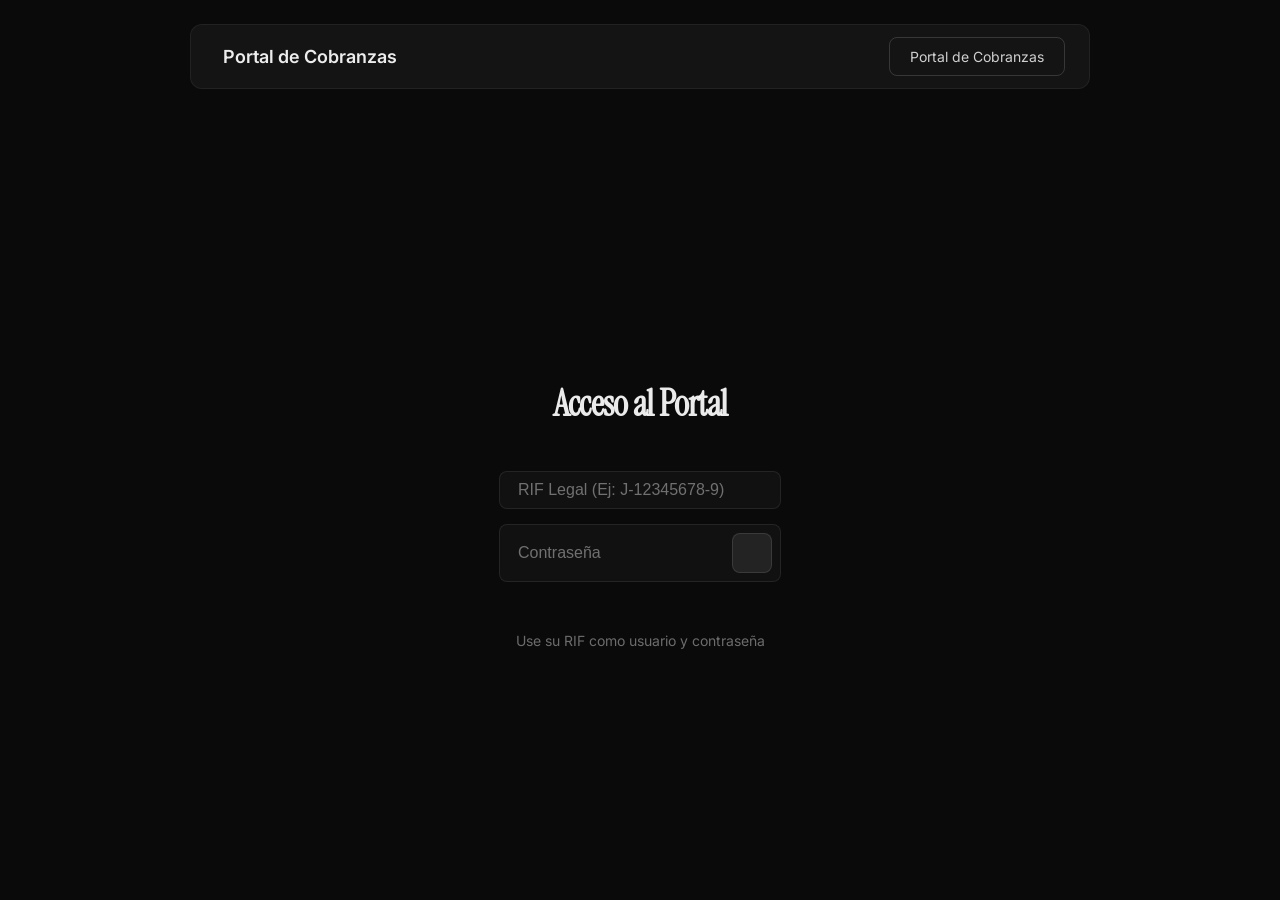
==== commit ea2ff375: "Add files via upload" ====
--- a/index.html
+++ b/index.html
@@ -29,7 +29,7 @@
         <nav class="navbar">
             <div class="nav-inner liquid-glass">
                 <div class="nav-brand">
-                    <i data-lucide="globe"></i> Cobranzas Prosein (Cloud)
+                    <i data-lucide="globe"></i> Portal de Cobranzas
                 </div>
                 <div id="nav-actions">
                     <button id="btn-logout" class="btn-outline hidden"><i data-lucide="log-out"></i> Cerrar Sesión</button>
@@ -915,4 +915,4 @@
     <script src="Config.js"></script>
     <script src="app.js"></script>
 </body>
-</html>
+</html>
